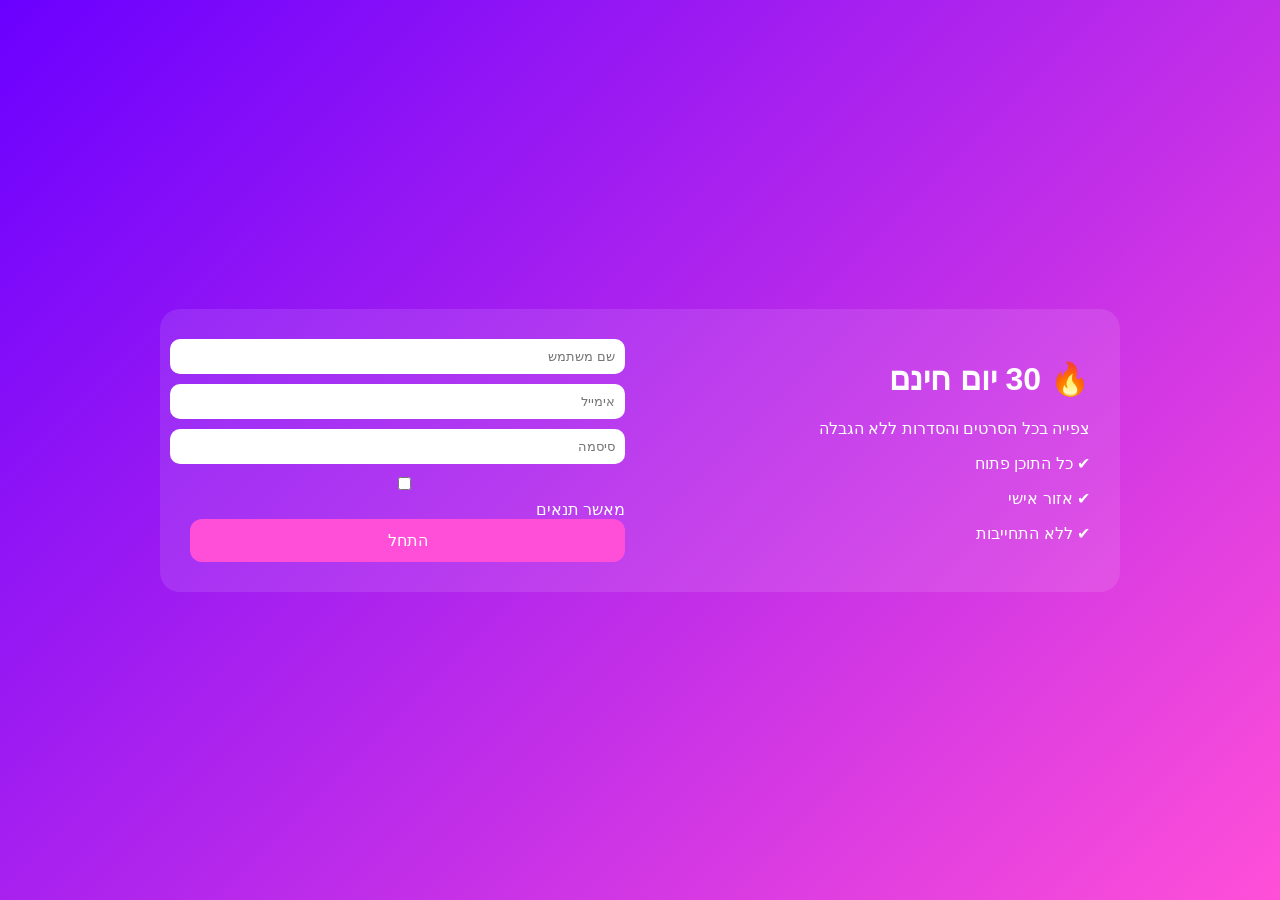
==== pro.html @ 4ac606db "Update and rename pro-signup.html to pro.html" ====
<!DOCTYPE html>
<html lang="he" dir="rtl">
<head>
<meta charset="UTF-8">
<title>פרימיום - 30 יום חינם</title>

<style>
body {
  margin:0;
  font-family: Arial;
  background: linear-gradient(135deg,#6a00ff,#ff4fd8);
  height:100vh;
  display:flex;
  justify-content:center;
  align-items:center;
  color:white;
}

.box {
  width:90%;
  max-width:900px;
  background:rgba(255,255,255,0.1);
  border-radius:20px;
  padding:30px;
  display:flex;
  gap:30px;
}

.left {
  flex:1;
}

.right {
  flex:1;
}

input {
  width:100%;
  padding:10px;
  margin-bottom:10px;
  border:none;
  border-radius:10px;
}

button {
  width:100%;
  padding:12px;
  border:none;
  border-radius:12px;
  background:#ff4fd8;
  color:white;
  font-size:16px;
  cursor:pointer;
}

button:hover {
  opacity:0.8;
}

.success {
  display:none;
  text-align:center;
}
</style>
</head>

<body>

<div class="box">

  <div class="left">
    <h1>🔥 30 יום חינם</h1>
    <p>צפייה בכל הסרטים והסדרות ללא הגבלה</p>
    <p>✔ כל התוכן פתוח</p>
    <p>✔ אזור אישי</p>
    <p>✔ ללא התחייבות</p>
  </div>

  <div class="right">

    <div id="form">
      <input id="user" placeholder="שם משתמש">
      <input id="email" placeholder="אימייל">
      <input id="pass" type="password" placeholder="סיסמה">

      <label>
        <input type="checkbox" id="ok"> מאשר תנאים
      </label>

      <button onclick="go()">התחל</button>
    </div>

    <div id="done" class="success">
      🎉 נרשמת! יש לך 30 יום חינם
    </div>

  </div>

</div>

<script>
function go(){
  let u = user.value;
  let e = email.value;
  let p = pass.value;
  let ok = document.getElementById("ok").checked;

  if(!u || !e || !p){
    alert("תמלא הכל");
    return;
  }

  if(!ok){
    alert("אשר תנאים");
    return;
  }

  localStorage.setItem("user", u);

  document.getElementById("form").style.display="none";
  document.getElementById("done").style.display="block";
}
</script>

</body>
</html>
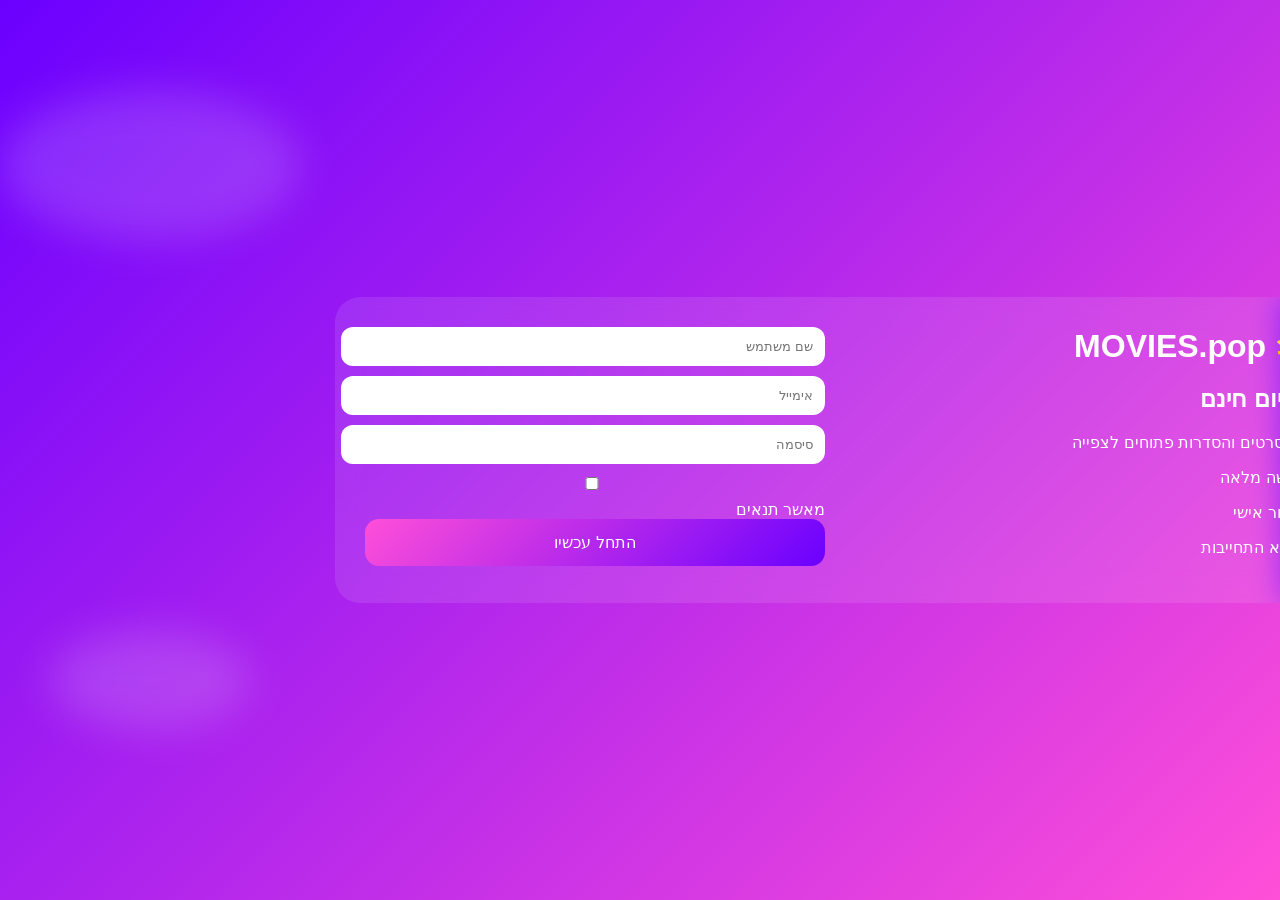
==== commit ca9469b3: "Update pro.html" ====
--- a/pro.html
+++ b/pro.html
@@ -14,64 +14,109 @@
   justify-content:center;
   align-items:center;
   color:white;
+  overflow:hidden;
 }
 
+/* ☁️ עננים */
+.cloud {
+  position:absolute;
+  background:white;
+  border-radius:50%;
+  opacity:0.15;
+  filter:blur(20px);
+  animation: moveClouds 60s linear infinite;
+}
+
+.cloud:nth-child(1){
+  width:300px;height:150px;top:10%;left:-200px;
+}
+.cloud:nth-child(2){
+  width:200px;height:100px;top:70%;left:-150px;
+  animation-duration:80s;
+}
+
+@keyframes moveClouds {
+  from { transform: translateX(0); }
+  to { transform: translateX(150vw); }
+}
+
+/* 📦 קופסה */
 .box {
   width:90%;
-  max-width:900px;
+  max-width:950px;
   background:rgba(255,255,255,0.1);
-  border-radius:20px;
+  border-radius:25px;
   padding:30px;
   display:flex;
   gap:30px;
+  backdrop-filter: blur(15px);
+  z-index:2;
 }
 
-.left {
-  flex:1;
+/* 🎉 שם האתר POP */
+.logo {
+  font-size:32px;
+  font-weight:bold;
+  margin-bottom:20px;
+  animation: pop 1s ease;
 }
 
-.right {
-  flex:1;
+@keyframes pop {
+  0% { transform: scale(0.5); opacity:0; }
+  60% { transform: scale(1.2); }
+  100% { transform: scale(1); opacity:1; }
 }
+
+.left { flex:1; }
+.right { flex:1; }
 
 input {
   width:100%;
-  padding:10px;
+  padding:12px;
   margin-bottom:10px;
   border:none;
-  border-radius:10px;
+  border-radius:12px;
 }
 
 button {
   width:100%;
-  padding:12px;
+  padding:14px;
   border:none;
-  border-radius:12px;
-  background:#ff4fd8;
+  border-radius:14px;
+  background:linear-gradient(135deg,#ff4fd8,#6a00ff);
   color:white;
   font-size:16px;
   cursor:pointer;
+  transition:0.3s;
 }
 
 button:hover {
-  opacity:0.8;
+  transform:scale(1.05);
 }
 
 .success {
   display:none;
   text-align:center;
+  font-size:18px;
 }
 </style>
 </head>
 
 <body>
 
+<!-- ☁️ עננים -->
+<div class="cloud"></div>
+<div class="cloud"></div>
+
 <div class="box">
 
   <div class="left">
-    <h1>🔥 30 יום חינם</h1>
-    <p>צפייה בכל הסרטים והסדרות ללא הגבלה</p>
-    <p>✔ כל התוכן פתוח</p>
+    <div class="logo">🌟 MOVIES.pop </div>
+
+    <h2>30 יום חינם</h2>
+    <p>כל הסרטים והסדרות פתוחים לצפייה</p>
+
+    <p>✔ גישה מלאה</p>
     <p>✔ אזור אישי</p>
     <p>✔ ללא התחייבות</p>
   </div>
@@ -87,11 +132,11 @@
         <input type="checkbox" id="ok"> מאשר תנאים
       </label>
 
-      <button onclick="go()">התחל</button>
+      <button onclick="go()">התחל עכשיו</button>
     </div>
 
     <div id="done" class="success">
-      🎉 נרשמת! יש לך 30 יום חינם
+      🎉 ברוך הבא! יש לך 30 יום חינם 🔥
     </div>
 
   </div>
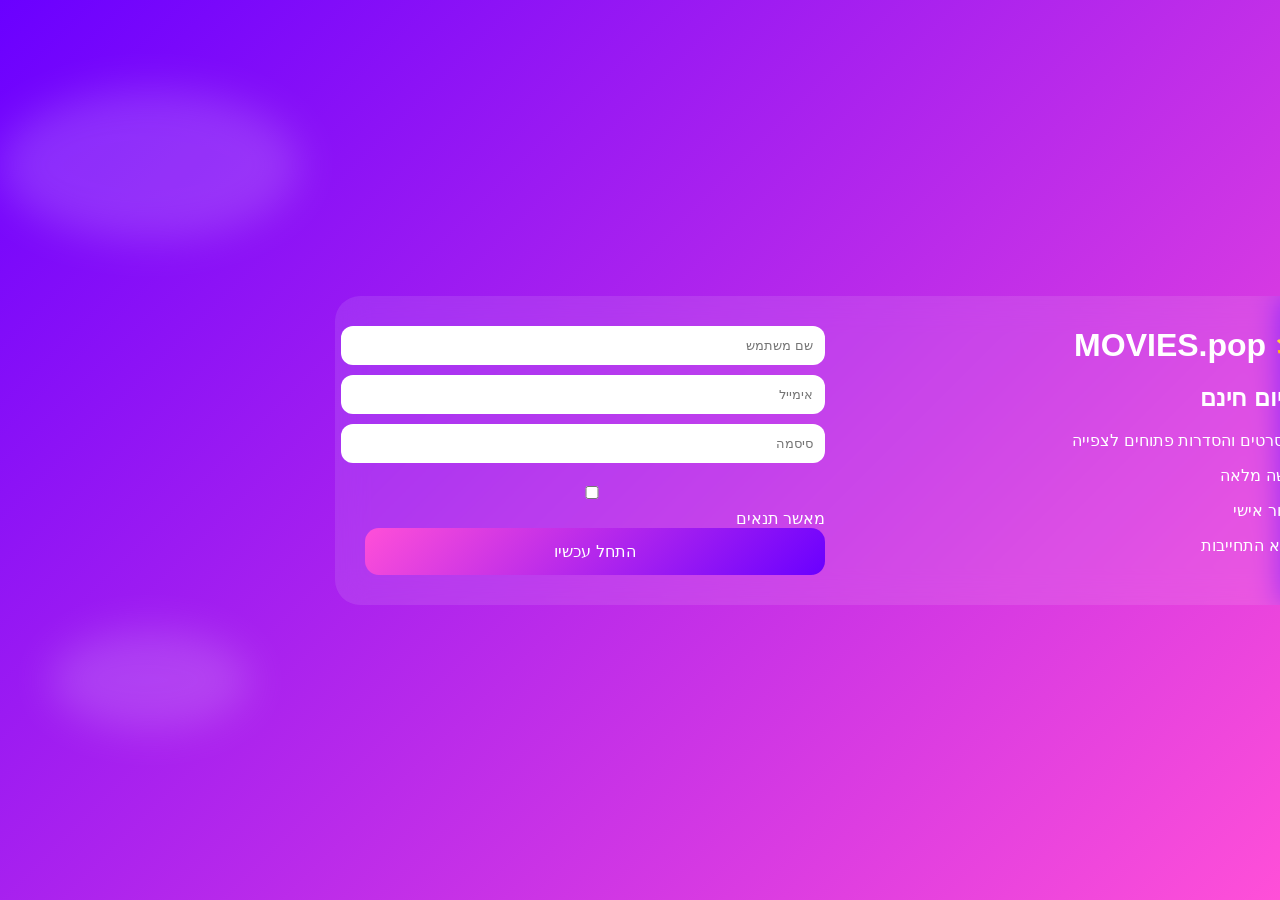
==== commit c6d36593: "Update pro.html" ====
--- a/pro.html
+++ b/pro.html
@@ -26,17 +26,10 @@
   filter:blur(20px);
   animation: moveClouds 60s linear infinite;
 }
-
-.cloud:nth-child(1){
-  width:300px;height:150px;top:10%;left:-200px;
-}
-.cloud:nth-child(2){
-  width:200px;height:100px;top:70%;left:-150px;
-  animation-duration:80s;
-}
+.cloud:nth-child(1){width:300px;height:150px;top:10%;left:-200px;}
+.cloud:nth-child(2){width:200px;height:100px;top:70%;left:-150px;animation-duration:80s;}
 
 @keyframes moveClouds {
-  from { transform: translateX(0); }
   to { transform: translateX(150vw); }
 }
 
@@ -50,26 +43,31 @@
   display:flex;
   gap:30px;
   backdrop-filter: blur(15px);
-  z-index:2;
-}
-
-/* 🎉 שם האתר POP */
+  animation: fadeIn 0.8s ease;
+}
+
+@keyframes fadeIn {
+  from {opacity:0; transform:translateY(20px);}
+  to {opacity:1; transform:translateY(0);}
+}
+
+/* 🎉 לוגו */
 .logo {
   font-size:32px;
   font-weight:bold;
   margin-bottom:20px;
   animation: pop 1s ease;
 }
-
 @keyframes pop {
   0% { transform: scale(0.5); opacity:0; }
   60% { transform: scale(1.2); }
-  100% { transform: scale(1); opacity:1; }
+  100% { transform: scale(1); }
 }
 
 .left { flex:1; }
 .right { flex:1; }
 
+/* שדות */
 input {
   width:100%;
   padding:12px;
@@ -78,6 +76,14 @@
   border-radius:12px;
 }
 
+/* חוזק סיסמה */
+.strength {
+  font-size:12px;
+  margin-bottom:10px;
+  opacity:0.8;
+}
+
+/* כפתור */
 button {
   width:100%;
   padding:14px;
@@ -89,7 +95,6 @@
   cursor:pointer;
   transition:0.3s;
 }
-
 button:hover {
   transform:scale(1.05);
 }
@@ -99,23 +104,26 @@
   text-align:center;
   font-size:18px;
 }
+
+.timer {
+  margin-top:10px;
+  font-size:14px;
+  opacity:0.9;
+}
 </style>
 </head>
 
 <body>
 
-<!-- ☁️ עננים -->
 <div class="cloud"></div>
 <div class="cloud"></div>
 
 <div class="box">
 
   <div class="left">
-    <div class="logo">🌟 MOVIES.pop </div>
-
+    <div class="logo">🌟 MOVIES.pop</div>
     <h2>30 יום חינם</h2>
     <p>כל הסרטים והסדרות פתוחים לצפייה</p>
-
     <p>✔ גישה מלאה</p>
     <p>✔ אזור אישי</p>
     <p>✔ ללא התחייבות</p>
@@ -126,7 +134,9 @@
     <div id="form">
       <input id="user" placeholder="שם משתמש">
       <input id="email" placeholder="אימייל">
-      <input id="pass" type="password" placeholder="סיסמה">
+      <input id="pass" type="password" placeholder="סיסמה" oninput="checkStrength()">
+
+      <div id="strength" class="strength"></div>
 
       <label>
         <input type="checkbox" id="ok"> מאשר תנאים
@@ -137,6 +147,7 @@
 
     <div id="done" class="success">
       🎉 ברוך הבא! יש לך 30 יום חינם 🔥
+      <div class="timer" id="timer"></div>
     </div>
 
   </div>
@@ -144,6 +155,21 @@
 </div>
 
 <script>
+// בדיקה אם כבר רשום
+if(localStorage.getItem("premiumUser")){
+  showSuccess();
+}
+
+// חוזק סיסמה
+function checkStrength(){
+  let val = pass.value;
+  let txt = "חלשה";
+  if(val.length > 5) txt = "בינונית";
+  if(val.length > 8) txt = "חזקה";
+  document.getElementById("strength").innerText = "חוזק סיסמה: " + txt;
+}
+
+// הרשמה
 function go(){
   let u = user.value;
   let e = email.value;
@@ -160,10 +186,38 @@
     return;
   }
 
-  localStorage.setItem("user", u);
-
+  let expire = new Date();
+  expire.setDate(expire.getDate() + 30);
+
+  localStorage.setItem("premiumUser", u);
+  localStorage.setItem("premiumExpire", expire);
+
+  showSuccess();
+}
+
+// הצגת הצלחה
+function showSuccess(){
   document.getElementById("form").style.display="none";
   document.getElementById("done").style.display="block";
+  updateTimer();
+}
+
+// טיימר
+function updateTimer(){
+  let expire = new Date(localStorage.getItem("premiumExpire"));
+  let now = new Date();
+
+  let diff = expire - now;
+  let days = Math.floor(diff / (1000*60*60*24));
+
+  document.getElementById("timer").innerText =
+    "נשארו לך " + days + " ימים לפרימיום";
+
+  if(days <= 0){
+    localStorage.removeItem("premiumUser");
+    localStorage.removeItem("premiumExpire");
+    location.reload();
+  }
 }
 </script>
 
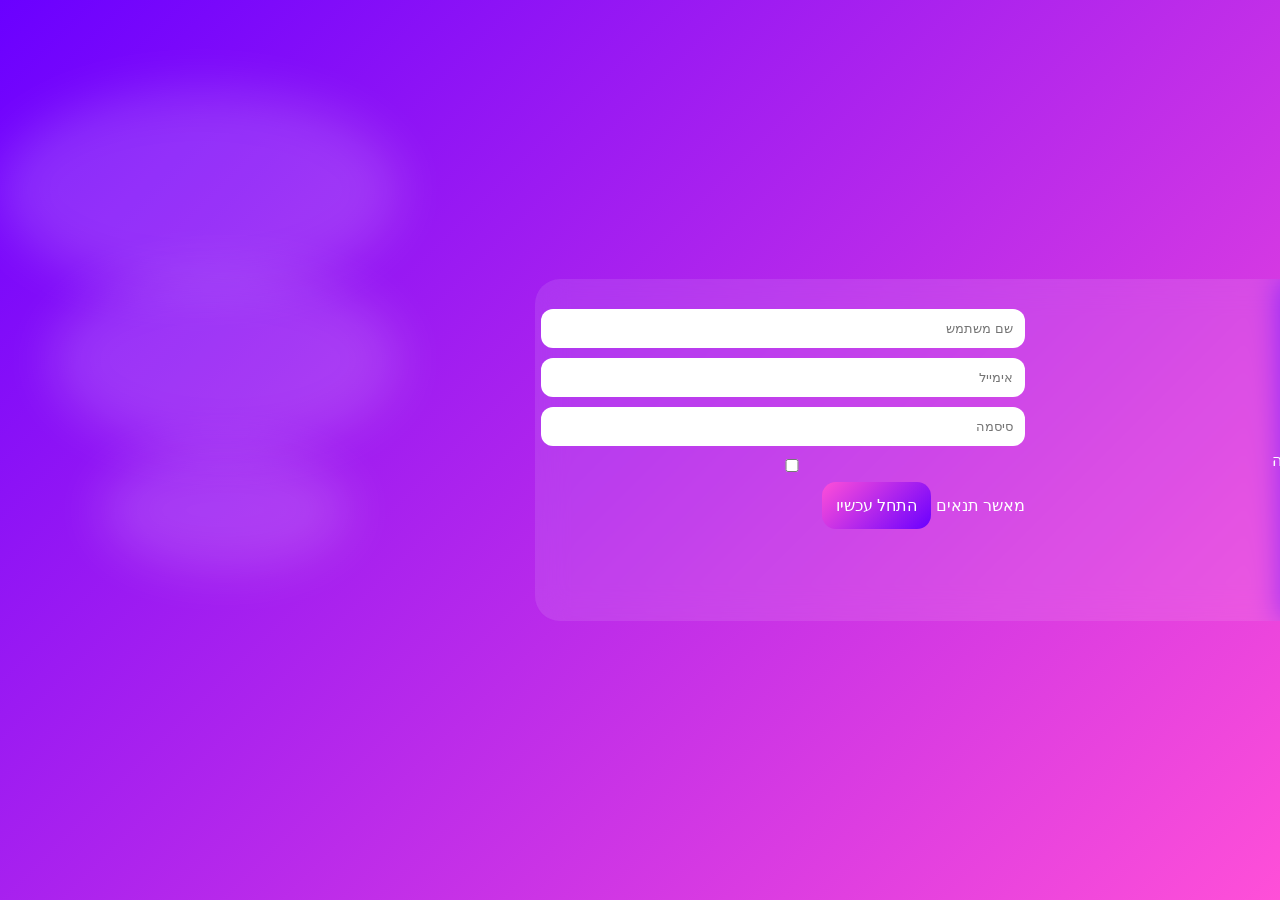
==== commit 7879acac: "Update pro.html" ====
--- a/pro.html
+++ b/pro.html
@@ -2,124 +2,47 @@
 <html lang="he" dir="rtl">
 <head>
 <meta charset="UTF-8">
-<title>פרימיום - 30 יום חינם</title>
+<meta name="viewport" content="width=device-width, initial-scale=1.0">
+<title>פרימיום 30 יום חינם - MOVIES.pop</title>
+<link rel="stylesheet" href="style.css">
+<style>
+/* מרכז המסך */
+body { display:flex; justify-content:center; align-items:center; height:100vh; overflow:hidden; background: linear-gradient(135deg,#6a00ff,#ff4fd8); }
 
-<style>
-body {
-  margin:0;
-  font-family: Arial;
-  background: linear-gradient(135deg,#6a00ff,#ff4fd8);
-  height:100vh;
-  display:flex;
-  justify-content:center;
-  align-items:center;
-  color:white;
-  overflow:hidden;
-}
+.cloud { position:absolute; background:rgba(255,255,255,0.15); border-radius:50%; filter:blur(25px); animation: moveClouds linear infinite; z-index:0; }
+.cloud1 { width:400px;height:200px;top:10%;left:-400px; animation-duration:120s; }
+.cloud2 { width:250px;height:120px;top:50%;left:-300px; animation-duration:90s; }
+.cloud3 { width:350px;height:180px;top:30%;left:-350px; animation-duration:150s; }
+@keyframes moveClouds { 0% { transform: translateX(0); } 100% { transform: translateX(200vw); } }
 
-/* ☁️ עננים */
-.cloud {
-  position:absolute;
-  background:white;
-  border-radius:50%;
-  opacity:0.15;
-  filter:blur(20px);
-  animation: moveClouds 60s linear infinite;
-}
-.cloud:nth-child(1){width:300px;height:150px;top:10%;left:-200px;}
-.cloud:nth-child(2){width:200px;height:100px;top:70%;left:-150px;animation-duration:80s;}
+.box { width:90%; max-width:950px; background:rgba(255,255,255,0.1); border-radius:25px; padding:30px; display:flex; gap:30px; backdrop-filter: blur(15px); position:relative; z-index:2; flex-wrap:wrap; }
+.left, .right { flex:1; min-width:250px; }
 
-@keyframes moveClouds {
-  to { transform: translateX(150vw); }
-}
+.logo { font-size:32px; font-weight:bold; margin-bottom:20px; animation: pop 1s ease; }
+@keyframes pop { 0% { transform: scale(0.5); opacity:0; } 60% { transform: scale(1.2); } 100% { transform: scale(1); opacity:1; } }
 
-/* 📦 קופסה */
-.box {
-  width:90%;
-  max-width:950px;
-  background:rgba(255,255,255,0.1);
-  border-radius:25px;
-  padding:30px;
-  display:flex;
-  gap:30px;
-  backdrop-filter: blur(15px);
-  animation: fadeIn 0.8s ease;
-}
+input { width:100%; padding:12px; margin-bottom:10px; border:none; border-radius:12px; }
+button { width:100%; padding:14px; border:none; border-radius:14px; background:linear-gradient(135deg,#ff4fd8,#6a00ff); color:white; font-size:16px; cursor:pointer; transition:0.3s; }
+button:hover { transform:scale(1.05); }
 
-@keyframes fadeIn {
-  from {opacity:0; transform:translateY(20px);}
-  to {opacity:1; transform:translateY(0);}
-}
+.success { display:none; text-align:center; font-size:18px; margin-top:10px; color:#f1c40f; }
 
-/* 🎉 לוגו */
-.logo {
-  font-size:32px;
-  font-weight:bold;
-  margin-bottom:20px;
-  animation: pop 1s ease;
-}
-@keyframes pop {
-  0% { transform: scale(0.5); opacity:0; }
-  60% { transform: scale(1.2); }
-  100% { transform: scale(1); }
-}
+/* פופים מתחת לכפתור */
+.buttonWrap { position: relative; }
+.particles { position: absolute; bottom: -10px; left: 50%; width: 150px; height: 50px; transform: translateX(-50%); pointer-events: none; }
+.particle { position: absolute; width: 6px; height: 6px; background: white; border-radius: 50%; opacity: 0.7; animation: rise 1s linear infinite; }
+@keyframes rise { 0% { transform: translateY(0) scale(0.5); opacity:1; } 100% { transform: translateY(-50px) scale(0); opacity:0; } }
 
-.left { flex:1; }
-.right { flex:1; }
-
-/* שדות */
-input {
-  width:100%;
-  padding:12px;
-  margin-bottom:10px;
-  border:none;
-  border-radius:12px;
-}
-
-/* חוזק סיסמה */
-.strength {
-  font-size:12px;
-  margin-bottom:10px;
-  opacity:0.8;
-}
-
-/* כפתור */
-button {
-  width:100%;
-  padding:14px;
-  border:none;
-  border-radius:14px;
-  background:linear-gradient(135deg,#ff4fd8,#6a00ff);
-  color:white;
-  font-size:16px;
-  cursor:pointer;
-  transition:0.3s;
-}
-button:hover {
-  transform:scale(1.05);
-}
-
-.success {
-  display:none;
-  text-align:center;
-  font-size:18px;
-}
-
-.timer {
-  margin-top:10px;
-  font-size:14px;
-  opacity:0.9;
-}
 </style>
 </head>
-
 <body>
 
-<div class="cloud"></div>
-<div class="cloud"></div>
+<!-- ☁️ עננים -->
+<div class="cloud cloud1"></div>
+<div class="cloud cloud2"></div>
+<div class="cloud cloud3"></div>
 
 <div class="box">
-
   <div class="left">
     <div class="logo">🌟 MOVIES.pop</div>
     <h2>30 יום חינם</h2>
@@ -128,97 +51,55 @@
     <p>✔ אזור אישי</p>
     <p>✔ ללא התחייבות</p>
   </div>
-
   <div class="right">
-
     <div id="form">
       <input id="user" placeholder="שם משתמש">
       <input id="email" placeholder="אימייל">
-      <input id="pass" type="password" placeholder="סיסמה" oninput="checkStrength()">
-
-      <div id="strength" class="strength"></div>
-
-      <label>
-        <input type="checkbox" id="ok"> מאשר תנאים
-      </label>
-
-      <button onclick="go()">התחל עכשיו</button>
+      <input id="pass" type="password" placeholder="סיסמה">
+      <label><input type="checkbox" id="ok"> מאשר תנאים</label>
+      <div class="buttonWrap">
+        <button onclick="go()">התחל עכשיו</button>
+        <div class="particles"></div>
+      </div>
     </div>
-
-    <div id="done" class="success">
-      🎉 ברוך הבא! יש לך 30 יום חינם 🔥
-      <div class="timer" id="timer"></div>
-    </div>
-
+    <div id="done" class="success">🎉 ברוך הבא! יש לך 30 יום חינם 🔥</div>
   </div>
-
 </div>
 
 <script>
-// בדיקה אם כבר רשום
-if(localStorage.getItem("premiumUser")){
-  showSuccess();
-}
-
-// חוזק סיסמה
-function checkStrength(){
-  let val = pass.value;
-  let txt = "חלשה";
-  if(val.length > 5) txt = "בינונית";
-  if(val.length > 8) txt = "חזקה";
-  document.getElementById("strength").innerText = "חוזק סיסמה: " + txt;
-}
-
-// הרשמה
+// --------------------- הרשמה פרימיום ---------------------
 function go(){
-  let u = user.value;
-  let e = email.value;
-  let p = pass.value;
+  let u = document.getElementById("user").value;
+  let e = document.getElementById("email").value;
+  let p = document.getElementById("pass").value;
   let ok = document.getElementById("ok").checked;
 
-  if(!u || !e || !p){
-    alert("תמלא הכל");
-    return;
-  }
+  if(!u || !e || !p){ alert("תמלא הכל"); return; }
+  if(!ok){ alert("אשר תנאים"); return; }
 
-  if(!ok){
-    alert("אשר תנאים");
-    return;
-  }
-
-  let expire = new Date();
+  // שמירת פרימיום + תאריך תפוגה 30 יום
+  const expire = new Date();
   expire.setDate(expire.getDate() + 30);
-
   localStorage.setItem("premiumUser", u);
   localStorage.setItem("premiumExpire", expire);
 
-  showSuccess();
+  document.getElementById("form").style.display="none";
+  document.getElementById("done").style.display="block";
 }
 
-// הצגת הצלחה
-function showSuccess(){
-  document.getElementById("form").style.display="none";
-  document.getElementById("done").style.display="block";
-  updateTimer();
-}
-
-// טיימר
-function updateTimer(){
-  let expire = new Date(localStorage.getItem("premiumExpire"));
-  let now = new Date();
-
-  let diff = expire - now;
-  let days = Math.floor(diff / (1000*60*60*24));
-
-  document.getElementById("timer").innerText =
-    "נשארו לך " + days + " ימים לפרימיום";
-
-  if(days <= 0){
-    localStorage.removeItem("premiumUser");
-    localStorage.removeItem("premiumExpire");
-    location.reload();
+// --------------------- פופים ---------------------
+function spawnParticles() {
+  const container = document.querySelectorAll(".particles")[0];
+  for(let i=0;i<15;i++){
+    const p = document.createElement("div");
+    p.className = "particle";
+    p.style.left = Math.random()*100 + "%";
+    p.style.animationDuration = (0.8+Math.random()*0.5) + "s";
+    container.appendChild(p);
+    setTimeout(()=>p.remove(),1200);
   }
 }
+document.querySelector("button").addEventListener("mouseenter", spawnParticles);
 </script>
 
 </body>
--- a/style.css
+++ b/style.css
@@ -0,0 +1,207 @@
+/* ------------------- כלל כללי ------------------- */
+body {
+  margin: 0;
+  font-family: 'Arial', sans-serif;
+  background: linear-gradient(160deg, #1b0d2f, #4b1c6b);
+  color: white;
+  overflow-x: hidden;
+  position: relative;
+}
+
+/* ------------------- HEADER ------------------- */
+header {
+  display: flex;
+  justify-content: space-between;
+  align-items: center;
+  padding: 15px 25px;
+  backdrop-filter: blur(8px);
+  background: rgba(0,0,0,0.5);
+  z-index: 2;
+  position: relative;
+}
+
+.logo {
+  width: 60px;
+  border-radius: 50%;
+  animation: popGlow 3s infinite alternate;
+}
+
+.brand {
+  font-size: 2em;
+  color: #f1c40f;
+  text-shadow: 0 0 10px #f1c40f;
+}
+
+/* 🎁 כפתור פרימיום */
+.buttonWrap {
+  position: relative;
+  display: inline-block;
+}
+
+.premiumGift {
+  text-decoration: none;
+  color: white;
+  background: linear-gradient(135deg, gold, orange);
+  padding: 12px 18px;
+  border-radius: 14px;
+  font-weight: bold;
+  overflow: hidden;
+  transition: 0.4s;
+  box-shadow: 0 0 15px rgba(255,215,0,0.6);
+  position: relative;
+}
+
+/* פס לבן באמצע הכפתור */
+.premiumGift::before {
+  content: "";
+  position: absolute;
+  width: 6px;
+  height: 100%;
+  background: white;
+  left: 50%;
+  top: 0;
+  transform: translateX(-50%);
+}
+
+/* hover */
+.premiumGift:hover {
+  padding: 12px 30px;
+  transform: scale(1.1);
+}
+
+.premiumGift:hover::after {
+  content: "✨ 30 יום חינם";
+  position: absolute;
+  left: 50%;
+  top: 50%;
+  transform: translate(-50%, -50%);
+  font-size: 12px;
+}
+
+/* ------------------- GRID סרטים ------------------- */
+.grid {
+  display: flex;
+  flex-wrap: wrap;
+  justify-content: center;
+  gap: 20px;
+  padding: 20px;
+  position: relative;
+  z-index: 1;
+}
+
+.card {
+  width: 180px;
+  height: 270px;
+  background: rgba(255,255,255,0.05);
+  border-radius: 15px;
+  display: flex;
+  flex-direction: column;
+  justify-content: space-between;
+  cursor: pointer;
+  transition: transform 0.3s, box-shadow 0.3s;
+  overflow: hidden;
+}
+
+.card:hover {
+  transform: scale(1.08);
+  box-shadow: 0 0 20px #f1c40f;
+}
+
+.card img {
+  height: 180px;
+  border-radius: 12px;
+  object-fit: cover;
+  transition: transform 0.3s;
+}
+
+.card:hover img {
+  transform: scale(1.1);
+}
+
+.card h3 {
+  font-size: 1em;
+  text-align: center;
+  padding: 5px;
+}
+
+/* ------------------- MODAL ------------------- */
+.modal {
+  position: fixed;
+  inset: 0;
+  background: rgba(0,0,0,0.95);
+  display: flex;
+  justify-content: center;
+  align-items: center;
+  z-index: 999;
+}
+
+.hidden { display: none; }
+
+iframe {
+  width: 80vw;
+  height: 45vw;
+  border-radius: 10px;
+}
+
+/* כפתור סגירה */
+.closeBtn {
+  position: absolute;
+  top: 15px;
+  right: 20px;
+  font-size: 2em;
+  background: none;
+  border: none;
+  color: #f1c40f;
+  cursor: pointer;
+}
+
+/* ------------------- אנימציות ------------------- */
+@keyframes popGlow {
+  from { box-shadow: 0 0 5px #f1c40f; }
+  to { box-shadow: 0 0 20px #ffdd00; }
+}
+
+/* ------------------- עננים ברקע ------------------- */
+.cloud {
+  position: absolute;
+  background: rgba(255,255,255,0.15);
+  border-radius: 50%;
+  filter: blur(25px);
+  animation: moveClouds linear infinite;
+  z-index: 0;
+}
+
+.cloud1 { width: 400px; height: 200px; top: 10%; left: -400px; animation-duration: 120s; }
+.cloud2 { width: 250px; height: 120px; top: 50%; left: -300px; animation-duration: 90s; }
+.cloud3 { width: 350px; height: 180px; top: 30%; left: -350px; animation-duration: 150s; }
+
+@keyframes moveClouds {
+  0% { transform: translateX(0); }
+  100% { transform: translateX(200vw); }
+}
+
+/* ------------------- פופים מתחת לכפתור ------------------- */
+.particles {
+  position: absolute;
+  bottom: -10px;
+  left: 50%;
+  width: 150px;
+  height: 50px;
+  transform: translateX(-50%);
+  pointer-events: none;
+}
+
+.particle {
+  position: absolute;
+  width: 6px;
+  height: 6px;
+  background: white;
+  border-radius: 50%;
+  opacity: 0.7;
+  animation: rise 1s linear infinite;
+}
+
+@keyframes rise {
+  0% { transform: translateY(0) scale(0.5); opacity:1; }
+  100% { transform: translateY(-50px) scale(0); opacity:0; }
+}
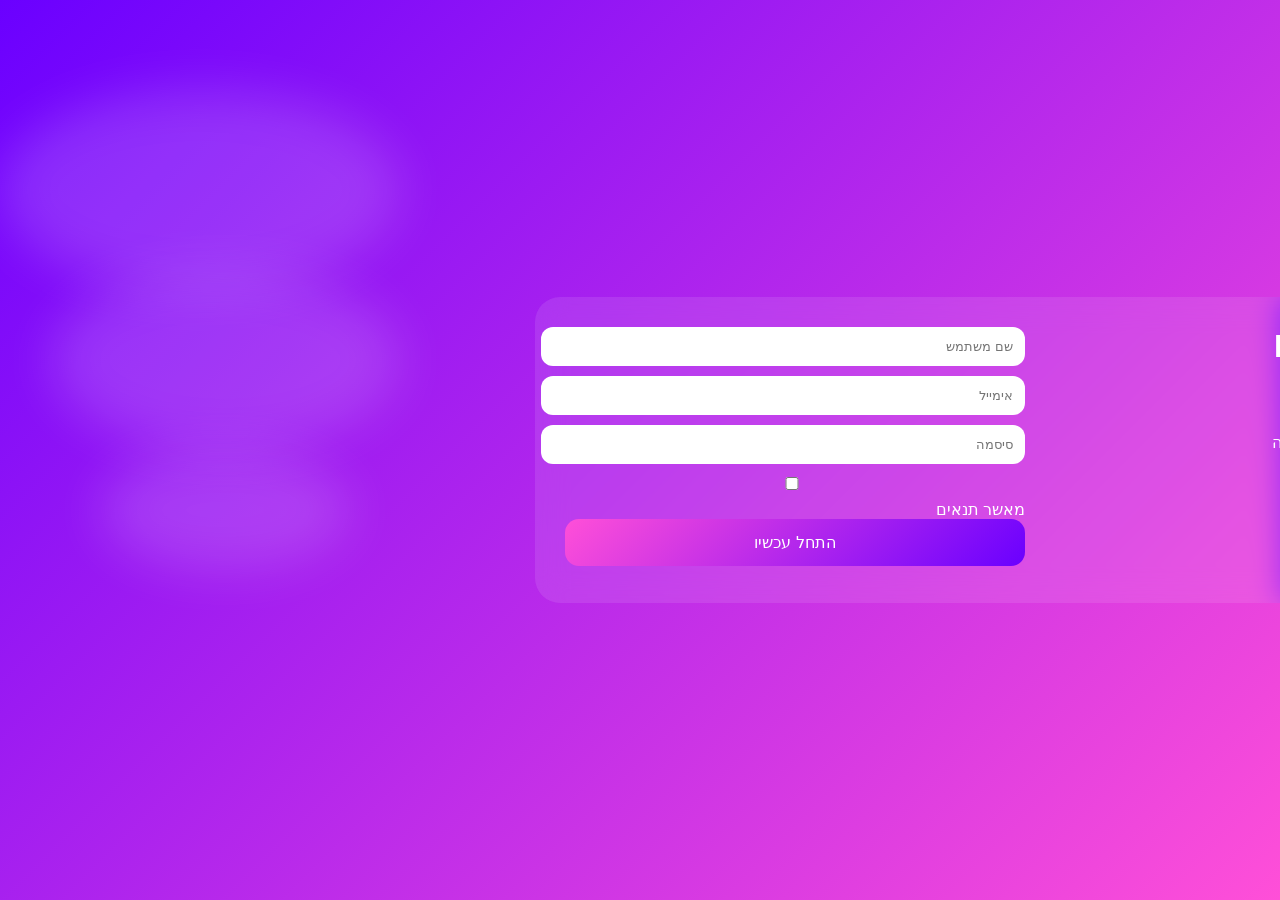
==== commit 4d9258b0: "Update pro.html" ====
--- a/pro.html
+++ b/pro.html
@@ -4,35 +4,34 @@
 <meta charset="UTF-8">
 <meta name="viewport" content="width=device-width, initial-scale=1.0">
 <title>פרימיום 30 יום חינם - MOVIES.pop</title>
-<link rel="stylesheet" href="style.css">
 <style>
-/* מרכז המסך */
-body { display:flex; justify-content:center; align-items:center; height:100vh; overflow:hidden; background: linear-gradient(135deg,#6a00ff,#ff4fd8); }
+/* רקע ומרכז המסך */
+body { display:flex; justify-content:center; align-items:center; height:100vh; overflow:hidden; background: linear-gradient(135deg,#6a00ff,#ff4fd8); font-family:Arial,sans-serif; color:white; margin:0; }
 
+/* עננים */
 .cloud { position:absolute; background:rgba(255,255,255,0.15); border-radius:50%; filter:blur(25px); animation: moveClouds linear infinite; z-index:0; }
 .cloud1 { width:400px;height:200px;top:10%;left:-400px; animation-duration:120s; }
 .cloud2 { width:250px;height:120px;top:50%;left:-300px; animation-duration:90s; }
 .cloud3 { width:350px;height:180px;top:30%;left:-350px; animation-duration:150s; }
 @keyframes moveClouds { 0% { transform: translateX(0); } 100% { transform: translateX(200vw); } }
 
+/* תיבת טופס */
 .box { width:90%; max-width:950px; background:rgba(255,255,255,0.1); border-radius:25px; padding:30px; display:flex; gap:30px; backdrop-filter: blur(15px); position:relative; z-index:2; flex-wrap:wrap; }
 .left, .right { flex:1; min-width:250px; }
-
 .logo { font-size:32px; font-weight:bold; margin-bottom:20px; animation: pop 1s ease; }
 @keyframes pop { 0% { transform: scale(0.5); opacity:0; } 60% { transform: scale(1.2); } 100% { transform: scale(1); opacity:1; } }
 
+/* קלטים וכפתור */
 input { width:100%; padding:12px; margin-bottom:10px; border:none; border-radius:12px; }
 button { width:100%; padding:14px; border:none; border-radius:14px; background:linear-gradient(135deg,#ff4fd8,#6a00ff); color:white; font-size:16px; cursor:pointer; transition:0.3s; }
 button:hover { transform:scale(1.05); }
-
 .success { display:none; text-align:center; font-size:18px; margin-top:10px; color:#f1c40f; }
 
-/* פופים מתחת לכפתור */
+/* פופים */
 .buttonWrap { position: relative; }
 .particles { position: absolute; bottom: -10px; left: 50%; width: 150px; height: 50px; transform: translateX(-50%); pointer-events: none; }
 .particle { position: absolute; width: 6px; height: 6px; background: white; border-radius: 50%; opacity: 0.7; animation: rise 1s linear infinite; }
 @keyframes rise { 0% { transform: translateY(0) scale(0.5); opacity:1; } 100% { transform: translateY(-50px) scale(0); opacity:0; } }
-
 </style>
 </head>
 <body>
@@ -77,7 +76,6 @@
   if(!u || !e || !p){ alert("תמלא הכל"); return; }
   if(!ok){ alert("אשר תנאים"); return; }
 
-  // שמירת פרימיום + תאריך תפוגה 30 יום
   const expire = new Date();
   expire.setDate(expire.getDate() + 30);
   localStorage.setItem("premiumUser", u);
